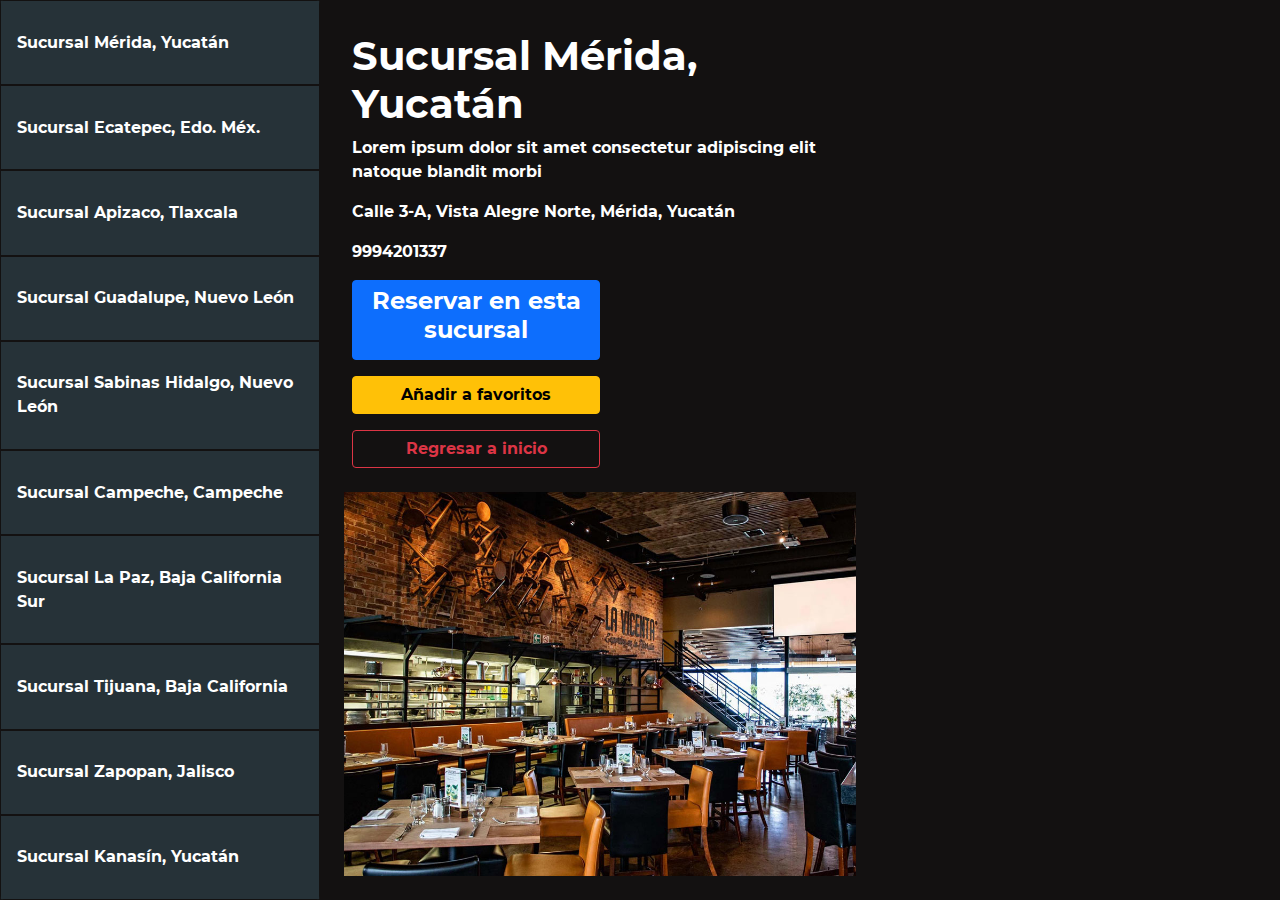
==== sucursales.html @ 02c896af "ENTREGA FINAL FRONTEND" ====
<!DOCTYPE html>
<html lang="es" xml:lang="es">
<head>
<meta charset="utf-8">
<meta name="viewport" content="width=device-width, initial-scale=1">

<link rel="stylesheet" href="css/bootstrap.min.css" type="text/css">
<link rel="stylesheet" href="styles/sucursalesStyles.css"  type="text/css">

<script src="js/bootstrap.bundle.min.js"></script>
<script type="text/javascript" src="scripts/cookieMethods.js"></script>

<script type="text/javascript" src="scripts/scriptSucursales.js">

    
</script>
<title>Sucursales</title>
</head>
<body>
<div id="cuerpo" class="row   p-0 m-0">


        <div class="p-0 m-0 list-group d-flex flex-column col-3" id="barraSucursales">
            <a class="list-group-item list-group-item-action" id="suc1" onclick="verSucursal(1)"></a>
            <a class="list-group-item list-group-item-action" id="suc2" onclick="verSucursal(2)"></a>
            <a class="list-group-item list-group-item-action" id="suc3" onclick="verSucursal(3)"></a>
            <a class="list-group-item list-group-item-action" id="suc4" onclick="verSucursal(4)"></a>
            <a class="list-group-item list-group-item-action" id="suc5" onclick="verSucursal(5)"></a>
            <a class="list-group-item list-group-item-action" id="suc6" onclick="verSucursal(6)"></a>
            <a class="list-group-item list-group-item-action" id="suc7" onclick="verSucursal(7)"></a>
            <a class="list-group-item list-group-item-action" id="suc8" onclick="verSucursal(8)"></a>
            <a class="list-group-item list-group-item-action" id="suc9" onclick="verSucursal(9)"></a>
            <a class="list-group-item list-group-item-action" id="suc10" onclick="verSucursal(10)"></a>
        </div>



    <div class="row col-9 m-0 p-0">
        <div id="sucursal" class="p-4 m-0 text-white col-0 col-lg-7 d-flex flex-column">
            <div id="sucursalElement" class="p-2 pb-4">
                <h1 id="sucursalTitulo"></h1>
                <p id="sucursalDesc" class="container-fluid px-0"></p>
                <p id="sucursalDir" class="container-fluid px-0"></p>
                <p id="sucursalTel" class="container-fluid px-0"></p>

                <div class="button-group d-grid gap-3 w-50">
                    <button type="button" id="hacerReservacion" class="btn btn-primary"><h4>Reservar en esta sucursal</h4></button>
                    <button type="button" id="addFavoritos"></button>
                    <a href="index.html" type="button" id="regresar" class="btn btn-outline-danger">Regresar a inicio</a>

                </div>


            </div>
            <div id="sucursalImg" class="p-0 m-0 flex-grow-1 d-flex justify-content-center align-items-center">

            </div>

        </div>

        <div id="mapaSucursal" class="col-12 col-lg-5 m-0 p-4 d-none d-lg-block">

        </div>
    </div>


</div>
</body>

</html>
---- styles/sucursalesStyles.css ----
@import url("https://fonts.googleapis.com/css2?family=Lato&display=swap");
@import "../bootstrap-icons/font/bootstrap-icons.css";
@font-face {
  font-family: Montserrat;
  src: url(../fonts/Montserrat-Bold.ttf);
}
* {
  font-family: Montserrat, sans-serif;
}

body {
  background-color: #131111;
}

.navbar {
  background-color: rgba(0, 0, 0, 0.65);
}

.userImage {
  cursor: pointer;
}

#reservarNav {
  background-color: #cc741f;
  color: black;
}

.nav-link {
  box-sizing: border-box;
  display: flex;
  height: 100%;
  justify-content: center;
  align-items: center;
}
.nav-link:hover {
  background-color: white !important;
  color: black !important;
}
.nav-link.active {
  border: 2px rgba(255, 255, 255, 0.45) solid;
}

.offcanvas {
  background-color: #131111;
}

#section1 {
  background-image: url(../images/restaurante.png);
  background-size: cover;
}
#section1 h1 {
  font-size: 4rem;
}
#section1 h2 {
  font-size: 2rem;
}

.darkenMask {
  background-color: rgba(0, 0, 0, 0.4);
  min-height: 90vh;
}
.darkenMask .row {
  min-height: inherit;
}

#section2 {
  min-height: 90vh;
}
#section2 .col-md-4 {
  min-height: 25vh;
}
#section2 .col-md-4 .card {
  height: 60vh;
  border-radius: 10px;
}
#section2 .col-md-4 .card .card-img-overlay {
  padding: 20%;
  text-align: center;
}
#section2 .col-md-4 .card video {
  border-radius: 10px;
  height: inherit;
  object-fit: cover;
  filter: brightness(40%);
}
#section2 .btn {
  border: 3px solid #cc741f;
  background-color: transparent;
  color: white;
}
#section2 .btn:hover {
  border: 3px solid white;
  background-color: white;
  color: black;
}

#section3 {
  min-height: 100vh;
  background-color: black;
}
#section3 .list-group-item {
  padding: 0;
  margin: 0;
}
#section3 .badge {
  font-size: 0.8rem;
  background-color: #ED1C24;
}
#section3 .carousel {
  min-width: 100vw !important;
  max-width: 100vw !important;
}
#section3 .carousel img {
  border-radius: 15px;
  object-fit: cover;
  width: 75vw;
  height: 50vh;
}

#userInfoOffCanvas {
  box-sizing: border-box;
}
#userInfoOffCanvas p {
  font-family: "Lato", sans-serif;
}
#userInfoOffCanvas a {
  font-family: "Lato", sans-serif;
  background-color: transparent;
  border: none;
  color: #cc741f;
}
#userInfoOffCanvas a:hover {
  cursor: pointer;
  color: #0a53be;
}
#userInfoOffCanvas button:not(.btn-close) {
  background: #cc741f;
  border: 3px solid #cc741f;
}
#userInfoOffCanvas button:not(.btn-close):hover {
  border: 3px solid white;
  background-color: white;
  color: black;
}

#registerModal .modal-header {
  background: linear-gradient(90deg, #fd451d 0%, #fcb045 100%);
  border: none;
}
#registerModal .modal-content {
  background-color: #131111;
}
#registerModal .modal-content button[type=submit] {
  background: #cc741f;
  border: 3px solid #cc741f;
}
#registerModal .modal-content button[type=submit]:hover {
  border: 3px solid white;
  background-color: white;
  color: black;
}
#registerModal .btn {
  background-color: transparent;
}

#historiaModal {
  background-color: rgba(0, 0, 0, 0.65);
}
#historiaModal .modal-header {
  background: linear-gradient(90deg, #e21a00 0%, black 85%, black 100%);
  border: none;
}
#historiaModal .modal-content {
  background-color: #131111;
}

footer i {
  font-size: 1.5em;
}
footer p {
  font-family: "Lato", sans-serif;
  font-size: 0.9em;
}

.invalid-feedback, .valid-feedback {
  font-family: "Lato", sans-serif;
}

form input:not([type=button]), form input:not([type=submit]), form select, form select option {
  font-family: "Lato", sans-serif;
}

@media only screen and (max-width: 768px) {
  #section1 .darkenMask {
    min-height: 50vh;
  }

  .carousel .col-md-4 {
    max-height: 30vh;
    overflow: auto;
  }
}
body {
  height: 100vh;
}

#cuerpo {
  height: 100%;
}

#barraSucursales {
  overflow: hidden;
}
#barraSucursales .bi-bookmark-star-fill {
  font-size: 1.5rem;
  color: #fdc007 !important;
}
#barraSucursales .list-group-item {
  cursor: pointer;
  border: #131111 1px solid;
  overflow: hidden;
  flex-grow: 1;
  flex-shrink: 0;
  display: flex;
  align-items: center;
  justify-content: space-between;
  background-color: #263238;
  color: white;
  border-radius: 0;
}
#barraSucursales .list-group-item:hover {
  background-color: #cc741f;
  color: black;
}

#mapaSucursal iframe {
  border-radius: 15px;
}

#sucursalImg {
  background-size: cover;
  background-position: center;
}

@media only screen and (max-width: 768px) {
  #barraSucursales .list-group-item {
    flex-direction: column;
  }
}

/*# sourceMappingURL=sucursalesStyles.css.map */
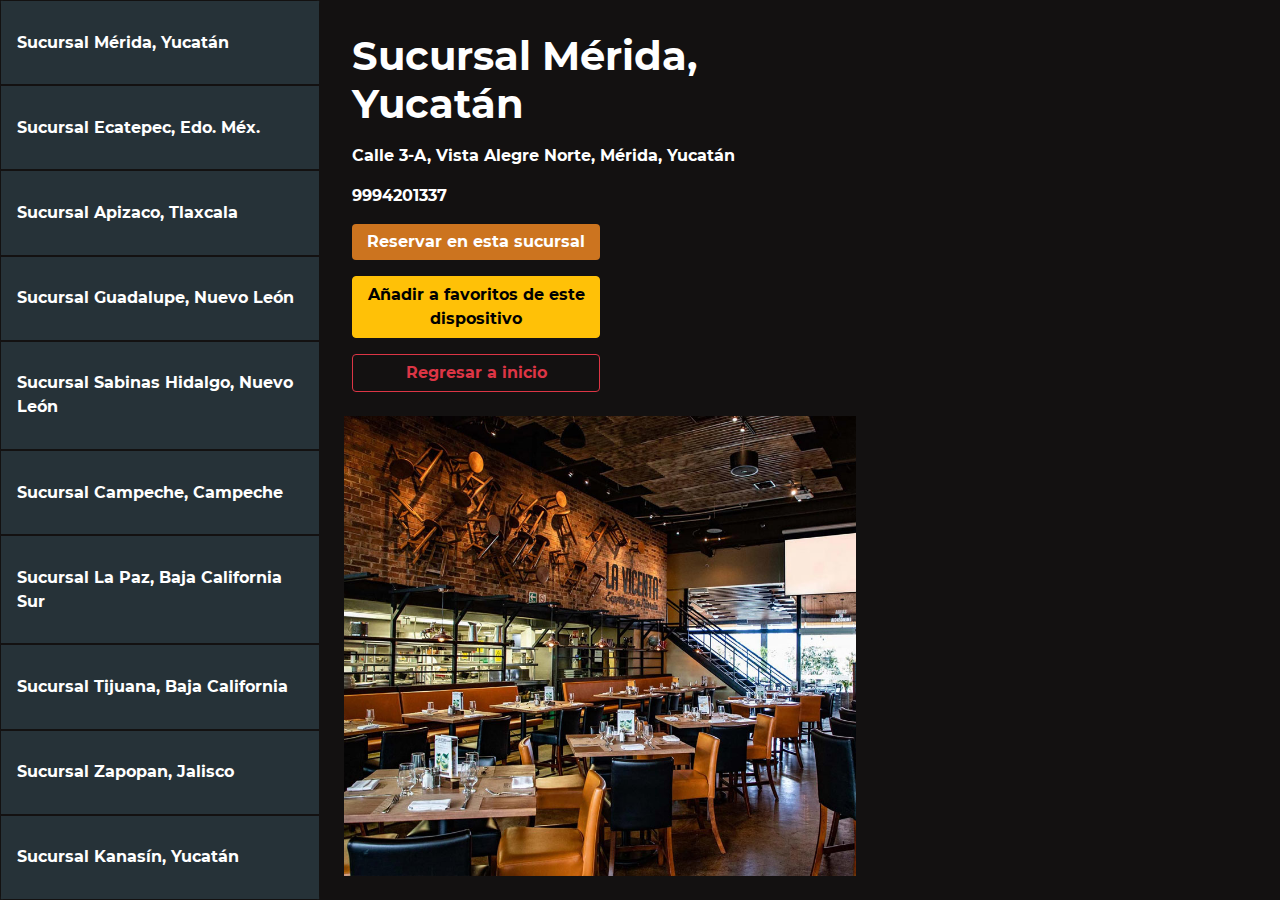
==== commit 7c139700: "VERSION FINAL" ====
--- a/sucursales.html
+++ b/sucursales.html
@@ -6,14 +6,13 @@
 
 <link rel="stylesheet" href="css/bootstrap.min.css" type="text/css">
 <link rel="stylesheet" href="styles/sucursalesStyles.css"  type="text/css">
-
+<link rel="icon" type="image/x-icon" href="/proyecto/images/favicon.png">
 <script src="js/bootstrap.bundle.min.js"></script>
 <script type="text/javascript" src="scripts/cookieMethods.js"></script>
 
 <script type="text/javascript" src="scripts/scriptSucursales.js">
+</script>
 
-    
-</script>
 <title>Sucursales</title>
 </head>
 <body>
@@ -44,9 +43,9 @@
                 <p id="sucursalTel" class="container-fluid px-0"></p>
 
                 <div class="button-group d-grid gap-3 w-50">
-                    <button type="button" id="hacerReservacion" class="btn btn-primary"><h4>Reservar en esta sucursal</h4></button>
+                    <button type="button" id="hacerReservacion" class="btn btn-primary buttonColor">Reservar en esta sucursal</button>
                     <button type="button" id="addFavoritos"></button>
-                    <a href="index.html" type="button" id="regresar" class="btn btn-outline-danger">Regresar a inicio</a>
+                    <a href="index.php" type="button" id="regresar" class="btn btn-outline-danger">Regresar a inicio</a>
 
                 </div>
 
--- a/styles/sucursalesStyles.css
+++ b/styles/sucursalesStyles.css
@@ -13,11 +13,21 @@
 }
 
 .navbar {
-  background-color: rgba(0, 0, 0, 0.65);
+  background-color: rgba(0, 0, 0, 0.9);
 }
 
 .userImage {
-  cursor: pointer;
+  width: 40px;
+  height: 40px;
+  cursor: pointer;
+  object-fit: cover;
+}
+
+.userImageOffCanvas {
+  width: 125px;
+  height: 125px;
+  cursor: revert;
+  object-fit: cover;
 }
 
 #reservarNav {
@@ -106,10 +116,6 @@
   font-size: 0.8rem;
   background-color: #ED1C24;
 }
-#section3 .carousel {
-  min-width: 100vw !important;
-  max-width: 100vw !important;
-}
 #section3 .carousel img {
   border-radius: 15px;
   object-fit: cover;
@@ -117,27 +123,27 @@
   height: 50vh;
 }
 
-#userInfoOffCanvas {
+#userInfoOffCanvas, #logedInOffCanvas {
   box-sizing: border-box;
 }
-#userInfoOffCanvas p {
-  font-family: "Lato", sans-serif;
-}
-#userInfoOffCanvas a {
+#userInfoOffCanvas p, #logedInOffCanvas p {
+  font-family: "Lato", sans-serif;
+}
+#userInfoOffCanvas a, #logedInOffCanvas a {
   font-family: "Lato", sans-serif;
   background-color: transparent;
   border: none;
   color: #cc741f;
 }
-#userInfoOffCanvas a:hover {
+#userInfoOffCanvas a:hover, #logedInOffCanvas a:hover {
   cursor: pointer;
   color: #0a53be;
 }
-#userInfoOffCanvas button:not(.btn-close) {
+#userInfoOffCanvas button:not(.btn-close), #logedInOffCanvas button:not(.btn-close) {
   background: #cc741f;
   border: 3px solid #cc741f;
 }
-#userInfoOffCanvas button:not(.btn-close):hover {
+#userInfoOffCanvas button:not(.btn-close):hover, #logedInOffCanvas button:not(.btn-close):hover {
   border: 3px solid white;
   background-color: white;
   color: black;
@@ -163,8 +169,18 @@
   background-color: transparent;
 }
 
+#cambiarFotoModal .modal-header {
+  background: linear-gradient(90deg, #fd451d 0%, #fcb045 100%);
+  border: none;
+  color: white;
+}
+#cambiarFotoModal .modal-content {
+  background-color: #131111;
+  color: white;
+}
+
 #historiaModal {
-  background-color: rgba(0, 0, 0, 0.65);
+  background-color: rgba(0, 0, 0, 0.9);
 }
 #historiaModal .modal-header {
   background: linear-gradient(90deg, #e21a00 0%, black 85%, black 100%);
@@ -173,6 +189,10 @@
 #historiaModal .modal-content {
   background-color: #131111;
 }
+#historiaModal .modal-content p {
+  font-family: "Lato", sans-serif;
+  font-size: 1.05rem;
+}
 
 footer i {
   font-size: 1.5em;
@@ -186,8 +206,59 @@
   font-family: "Lato", sans-serif;
 }
 
+#cerrarSesion {
+  background-color: #ED1C24 !important;
+  border-color: #ED1C24 !important;
+}
+
+#borrarCuenta:hover {
+  cursor: pointer !important;
+}
+
 form input:not([type=button]), form input:not([type=submit]), form select, form select option {
   font-family: "Lato", sans-serif;
+}
+
+.nice-button {
+  cursor: pointer;
+  border: none;
+  color: white;
+  background-color: #cc741f;
+}
+.nice-button:hover {
+  background-color: white;
+  color: black;
+}
+
+#fotoSubida {
+  opacity: 0;
+  position: absolute;
+  z-index: -1;
+}
+
+#drop_zone {
+  border: dashed 2px #cc741f;
+}
+
+.divVerPassword {
+  border-radius: 0 5px 5px 0 !important;
+  cursor: pointer;
+  background-color: ghostwhite;
+}
+
+.secondaryFont {
+  font-family: "Lato", sans-serif;
+}
+
+.buttonColor {
+  font-family: Montserrat, sans-serif;
+  border: none;
+  background-color: #cc741f;
+  color: white;
+}
+.buttonColor:hover {
+  background-color: white;
+  color: black;
 }
 
 @media only screen and (max-width: 768px) {
@@ -198,6 +269,22 @@
   .carousel .col-md-4 {
     max-height: 30vh;
     overflow: auto;
+  }
+}
+@media only screen and (max-height: 500px) {
+  .offcanvas-header p {
+    display: none;
+  }
+  .offcanvas-header div {
+    padding: 0;
+  }
+
+  .offcanvas-title {
+    display: none;
+  }
+
+  .userImageOffCanvas {
+    display: none;
   }
 }
 body {
